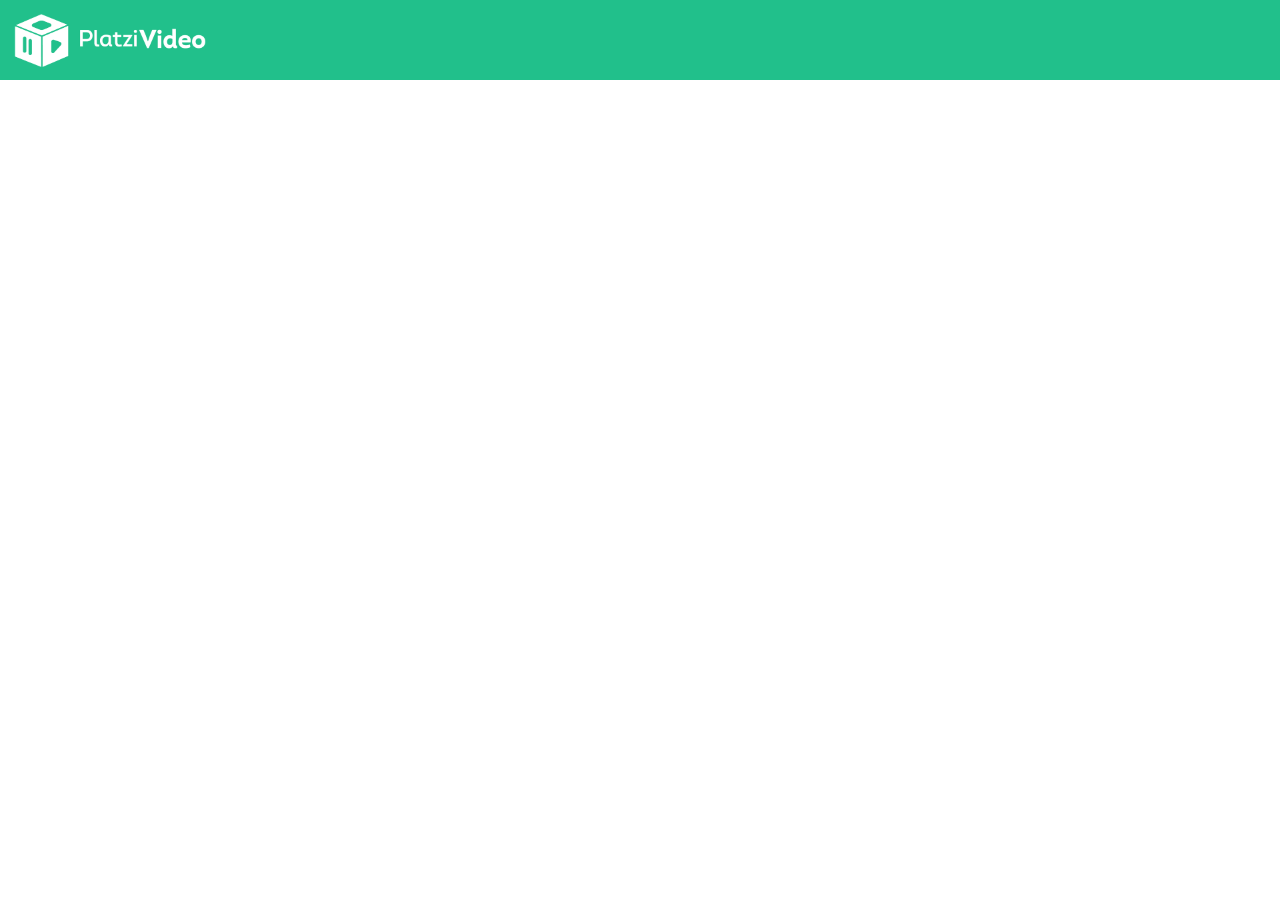
==== index.html @ 080ed97a "creado index.html, styles.css y carpeta de imagenes" ====
<!DOCTYPE html>
<html lang="es">
<head>
    <meta charset="UTF-8">
    <meta http-equiv="X-UA-Compatible" content="IE=edge">
    <meta name="viewport" content="width=device-width, initial-scale=1.0">
    <link rel="stylesheet" href="styles.css">
    <title>PlatziVideo</title>
</head>
<body>
    <header>
        <img src="/images/logo-platzi-video-BW2.png" alt="logo">
    </header>
</body>
</html>
---- styles.css ----
body{
    margin: 0px;
}
header{
    background-color: #21C08B;
    width: 100%;
    height: 80px;
}
header img{
    width: 200px;
    margin-top:10px;
    margin-left: 10px;
}
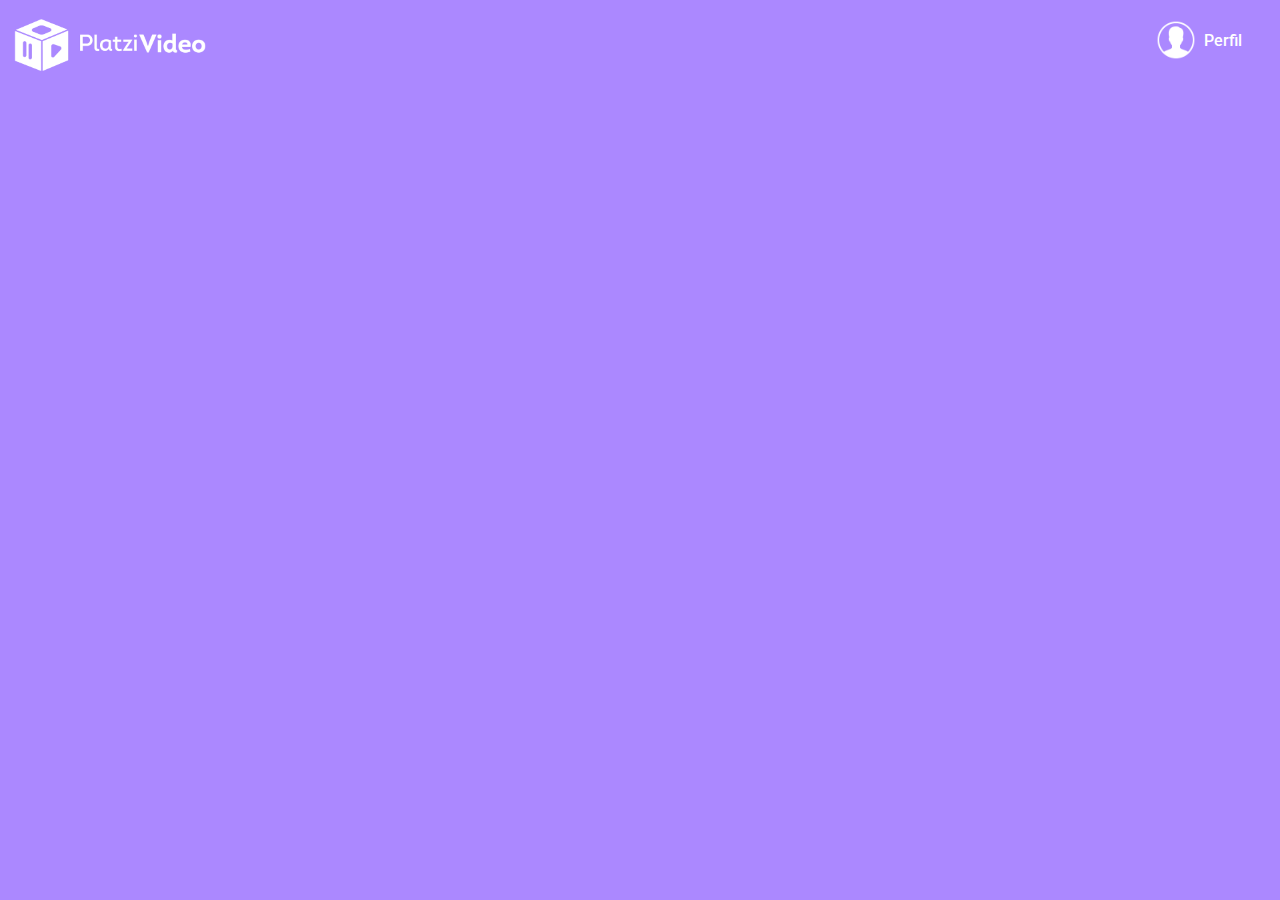
==== commit ce1a2ce5: "Estilizando menú desplegable" ====
--- a/index.html
+++ b/index.html
@@ -5,11 +5,22 @@
     <meta http-equiv="X-UA-Compatible" content="IE=edge">
     <meta name="viewport" content="width=device-width, initial-scale=1.0">
     <link rel="stylesheet" href="styles.css">
+    <link href="https://fonts.googleapis.com/css?family=Roboto&display=swap" rel="stylesheet">
     <title>PlatziVideo</title>
 </head>
 <body>
-    <header>
-        <img src="/images/logo-platzi-video-BW2.png" alt="logo">
+    <header class="header">
+        <img class="header__img" src="/images/logo-platzi-video-BW2.png" alt="logo">
+        <div class="header__menu">
+            <div class="header__menu--profile">
+                <img src="/images/user-icon.png" alt="User">
+                <p>Perfil</p>
+                <ul>
+                    <li><a href="/">Cuenta</a></li>
+                    <li><a href="/">Cerrar Sesión</a></li>
+                </ul>
+            </div>
+        </div>
     </header>
 </body>
 </html>--- a/styles.css
+++ b/styles.css
@@ -1,14 +1,58 @@
 body{
     margin: 0px;
+    font-family: 'Roboto', sans-serif;
+    font-weight: 500;
+    background-color: #AB88FF;
 }
 header{
-    background-color: #21C08B;
+    background-color: #AB88FF;
     width: 100%;
     height: 80px;
+    display: flex;
+    justify-content: space-between;
+    align-items: center;
 }
-header img{
+.header__img{
     width: 200px;
     margin-top:10px;
     margin-left: 10px;
 }
-
+.header__menu{
+    margin-right: 30px;
+}
+.header__menu ul{
+    display: none;
+    list-style: none;
+    padding: 0px;
+    position: absolute;
+    width: 100px;
+    text-align: right;
+    margin: 0px 0px 0px -14px;
+    margin-top: 85px;
+}
+.header__menu:hover ul, ul:hover{
+    display: block;
+}
+.header__menu li{
+    margin: 10px 0px;
+}
+.header__menu li a{
+    color: #ffffff;
+    text-decoration: none;
+}
+.header__menu li a:hover{
+    text-decoration: underline;
+}
+.header__menu--profile{
+    margin-right: 8px;
+    display:flex;
+    align-items: center;
+}
+.header__menu--profile img{
+    margin-right: 8px;
+    width: 40px;
+}
+.header__menu--profile p{
+    margin: 0px;
+    color:#ffffff;
+}
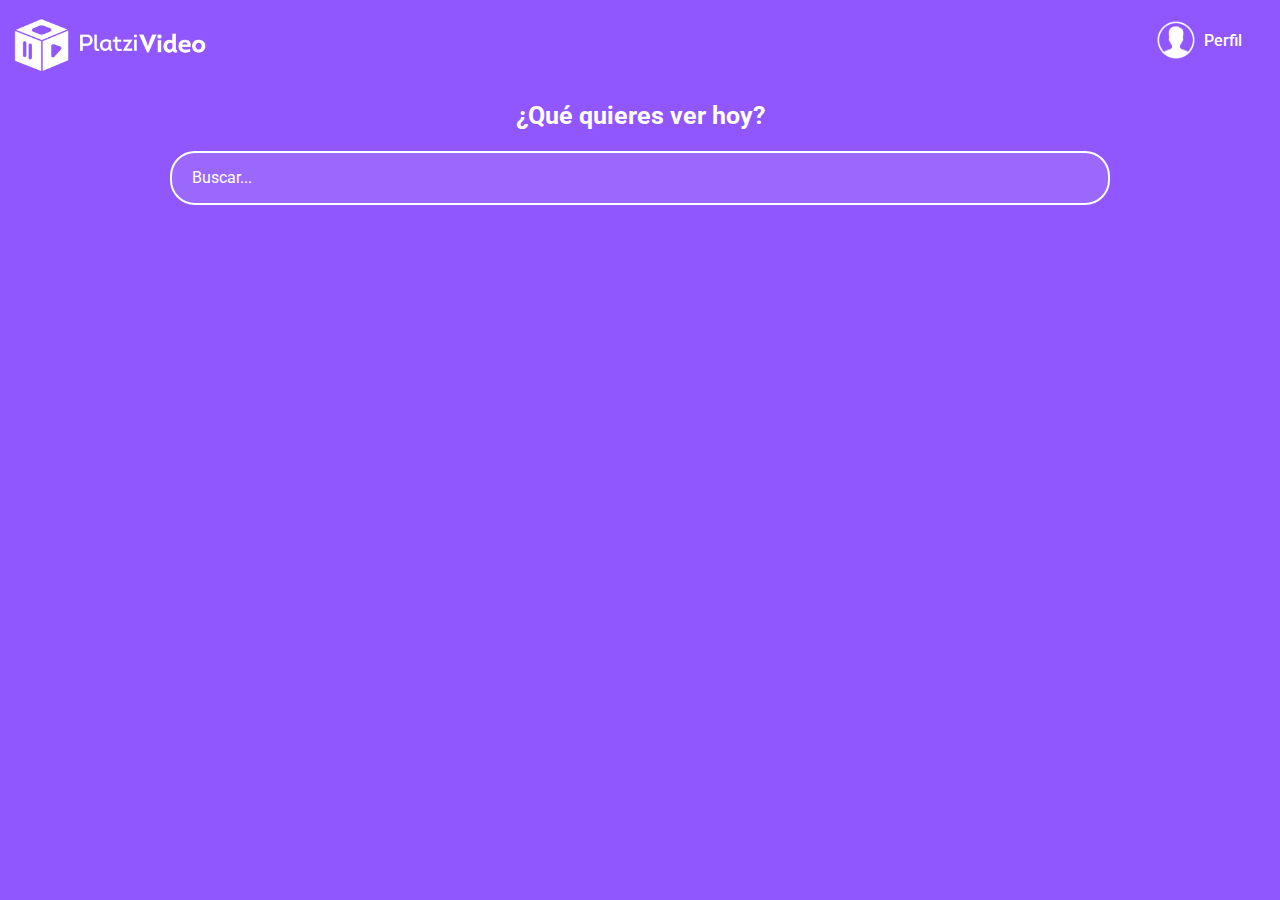
==== commit c51341f7: "Creación de un buscador" ====
--- a/index.html
+++ b/index.html
@@ -22,5 +22,10 @@
             </div>
         </div>
     </header>
+
+    <section class="main">
+        <h2 class="main__title">¿Qué quieres ver hoy?</h2>
+        <input type="text" placeholder="Buscar..." class="input">
+    </section>
 </body>
 </html>--- a/styles.css
+++ b/styles.css
@@ -2,10 +2,10 @@
     margin: 0px;
     font-family: 'Roboto', sans-serif;
     font-weight: 500;
-    background-color: #AB88FF;
+    background-color: #8f57fd;
 }
 header{
-    background-color: #AB88FF;
+    background-color: #8f57fd;
     width: 100%;
     height: 80px;
     display: flex;
@@ -56,3 +56,26 @@
     margin: 0px;
     color:#ffffff;
 }
+.main{
+    height: 300px; 
+    text-align: center;   
+}
+.main__title{
+    color: #ffffff;
+    font-size: 25px;
+}
+.input{
+    border: 2px solid #ffffff;
+    border-radius: 25px;
+    color: #ffffff;
+    font-family: 'Roboto', sans-serif;
+    font-size: 16px;
+    height: 50px;
+    padding: 0px 20px;
+    width: 70%;
+    background-color: rgba(255, 255, 255, 0.1);
+    outline: none;
+}
+::placeholder{
+    color: #ffffff;
+}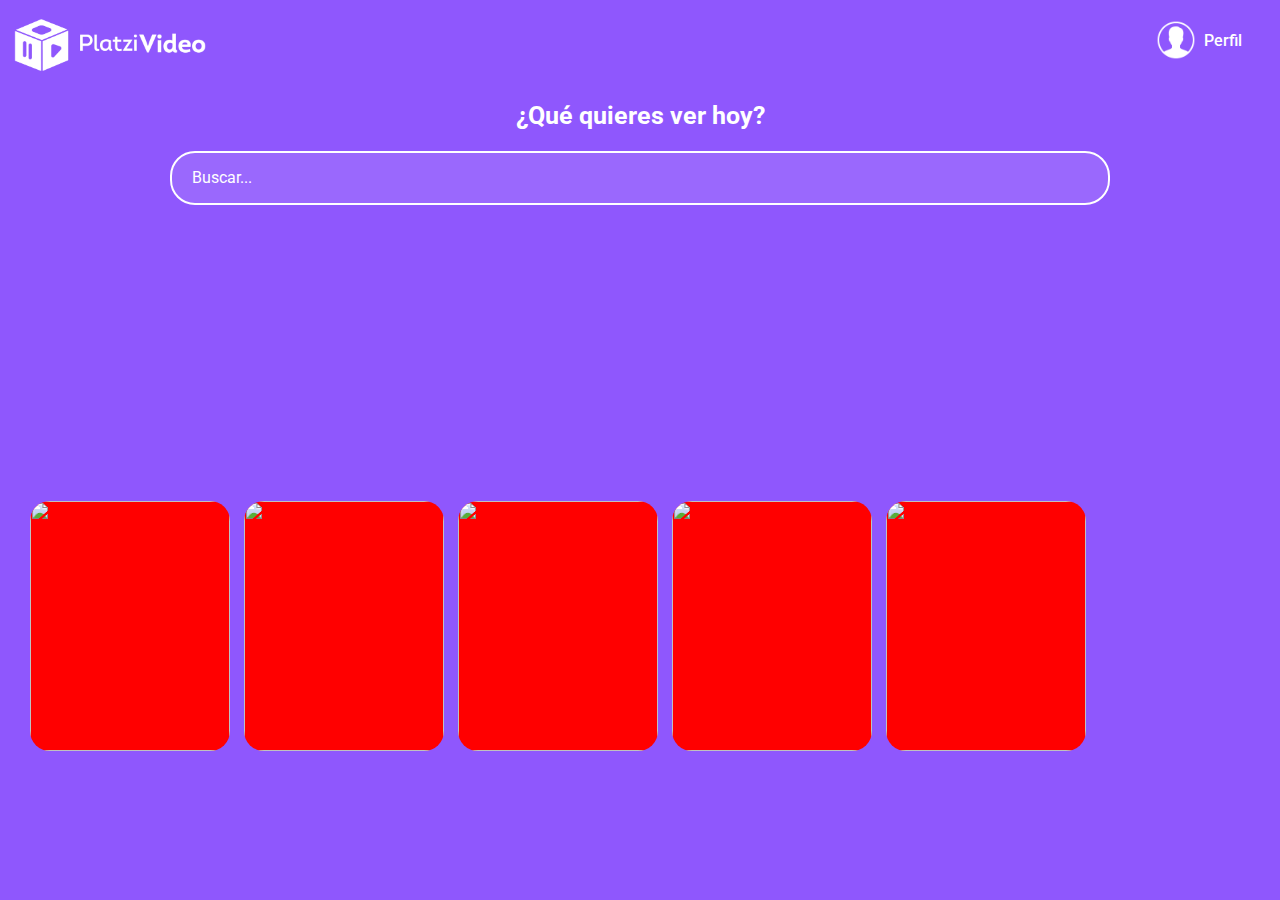
==== commit 1c0dee00: "Creación de un carousel" ====
--- a/index.html
+++ b/index.html
@@ -27,5 +27,64 @@
         <h2 class="main__title">¿Qué quieres ver hoy?</h2>
         <input type="text" placeholder="Buscar..." class="input">
     </section>
+    <section class="carousel">
+        <div class="carousel__container">
+            <div class="carousel-item">
+                <img class="carousel-item__img" src="https://picsum.photos/200/250?random=6" alt="">
+                <div class="carousel-item__details">
+                    <div>
+                        <img src="/images/icons8-play-64.png" alt="Play">
+                        <img src="/images/icons8-plus-64.png" alt="Plus">
+                    </div>                    
+                    <p class="carousel-item__details--title">Título descriptivo</p>
+                    <p class="carousel-item__details--subtitle">2019 16+ 114 minutos</p>
+                </div>           
+            </div>
+            <div class="carousel-item">
+                <img class="carousel-item__img" src="https://picsum.photos/200/250?random=1" alt="">
+                <div class="carousel-item__details">
+                    <div>
+                        <img src="/images/icons8-play-64.png" alt="Play">
+                        <img src="/images/icons8-plus-64.png" alt="Plus">
+                    </div>                    
+                    <p class="carousel-item__details--title">Título descriptivo</p>
+                    <p class="carousel-item__details--subtitle">2019 16+ 114 minutos</p>
+                </div>           
+            </div>
+            <div class="carousel-item">
+                <img class="carousel-item__img" src="https://picsum.photos/200/250?random=2" alt="">
+                <div class="carousel-item__details">
+                    <div>
+                        <img src="/images/icons8-play-64.png" alt="Play">
+                        <img src="/images/icons8-plus-64.png" alt="Plus">
+                    </div>                    
+                    <p class="carousel-item__details--title">Título descriptivo</p>
+                    <p class="carousel-item__details--subtitle">2019 16+ 114 minutos</p>
+                </div>           
+            </div>
+            <div class="carousel-item">
+                <img class="carousel-item__img" src="https://picsum.photos/200/250?random=3" alt="">
+                <div class="carousel-item__details">
+                    <div>
+                        <img src="/images/icons8-play-64.png" alt="Play">
+                        <img src="/images/icons8-plus-64.png" alt="Plus">
+                    </div>                    
+                    <p class="carousel-item__details--title">Título descriptivo</p>
+                    <p class="carousel-item__details--subtitle">2019 16+ 114 minutos</p>
+                </div>           
+            </div>
+            <div class="carousel-item">
+                <img class="carousel-item__img" src="https://picsum.photos/200/250?random=4" alt="">
+                <div class="carousel-item__details">
+                    <div>
+                        <img src="/images/icons8-play-64.png" alt="Play">
+                        <img src="/images/icons8-plus-64.png" alt="Plus">
+                    </div>                    
+                    <p class="carousel-item__details--title">Título descriptivo</p>
+                    <p class="carousel-item__details--subtitle">2019 16+ 114 minutos</p>
+                </div>           
+            </div>
+        </div>
+    </section>
 </body>
 </html>--- a/styles.css
+++ b/styles.css
@@ -78,4 +78,69 @@
 }
 ::placeholder{
     color: #ffffff;
+}
+.carousel{
+    width: 100%;
+    overflow: scroll;
+    padding: 30px;
+    position: relative;
+}
+.carousel__container{
+    white-space: nowrap;
+    margin: 70px 0px;
+    padding-bottom: 10px;
+}
+.carousel-item{
+    background-color: red;
+    width: 200px;
+    height: 250px;
+    border-radius: 20px;
+    overflow: hidden;
+    margin-right: 10px;
+    display: inline-block;
+    cursor: pointer;
+    transition: 450ms all;
+    transform-origin: center left;
+    position:relative;
+}
+.carousel-item:hover ~ .carousel-item{
+    transform: translate3d(100px, 0, 0);
+}
+.carousel__container:hover .carousel-item{
+    opacity: 0.3;
+}
+.carousel__container:hover .carousel-item:hover{
+    transform: scale(1.5);
+    opacity: 1;
+}
+.carousel-item__img{
+    width: 200px;
+    height: 250px; 
+    object-fit: cover;
+}
+.carousel-item__details{
+    background: linear-gradient(to top, rgba(0,0,0,0.9) 0%, rgba(0,0,0,0.9) 10%);
+    font-size: 10px;
+    opacity: 0;
+    transition: 450 ms opacity;
+    padding: 10px;
+    position: absolute;
+    top: 0;
+    left: 0;
+    right: 0;
+    bottom: 0;
+}
+.carousel-item__details:hover{
+    opacity: 1;
+}
+.carousel-item__details img{
+    position: relative;
+    width: 25px;
+    top: 185px;
+}
+.carousel-item__details p{
+    position: relative;
+    color: #ffffff;
+    display: inline;
+    top: 185px;
 }